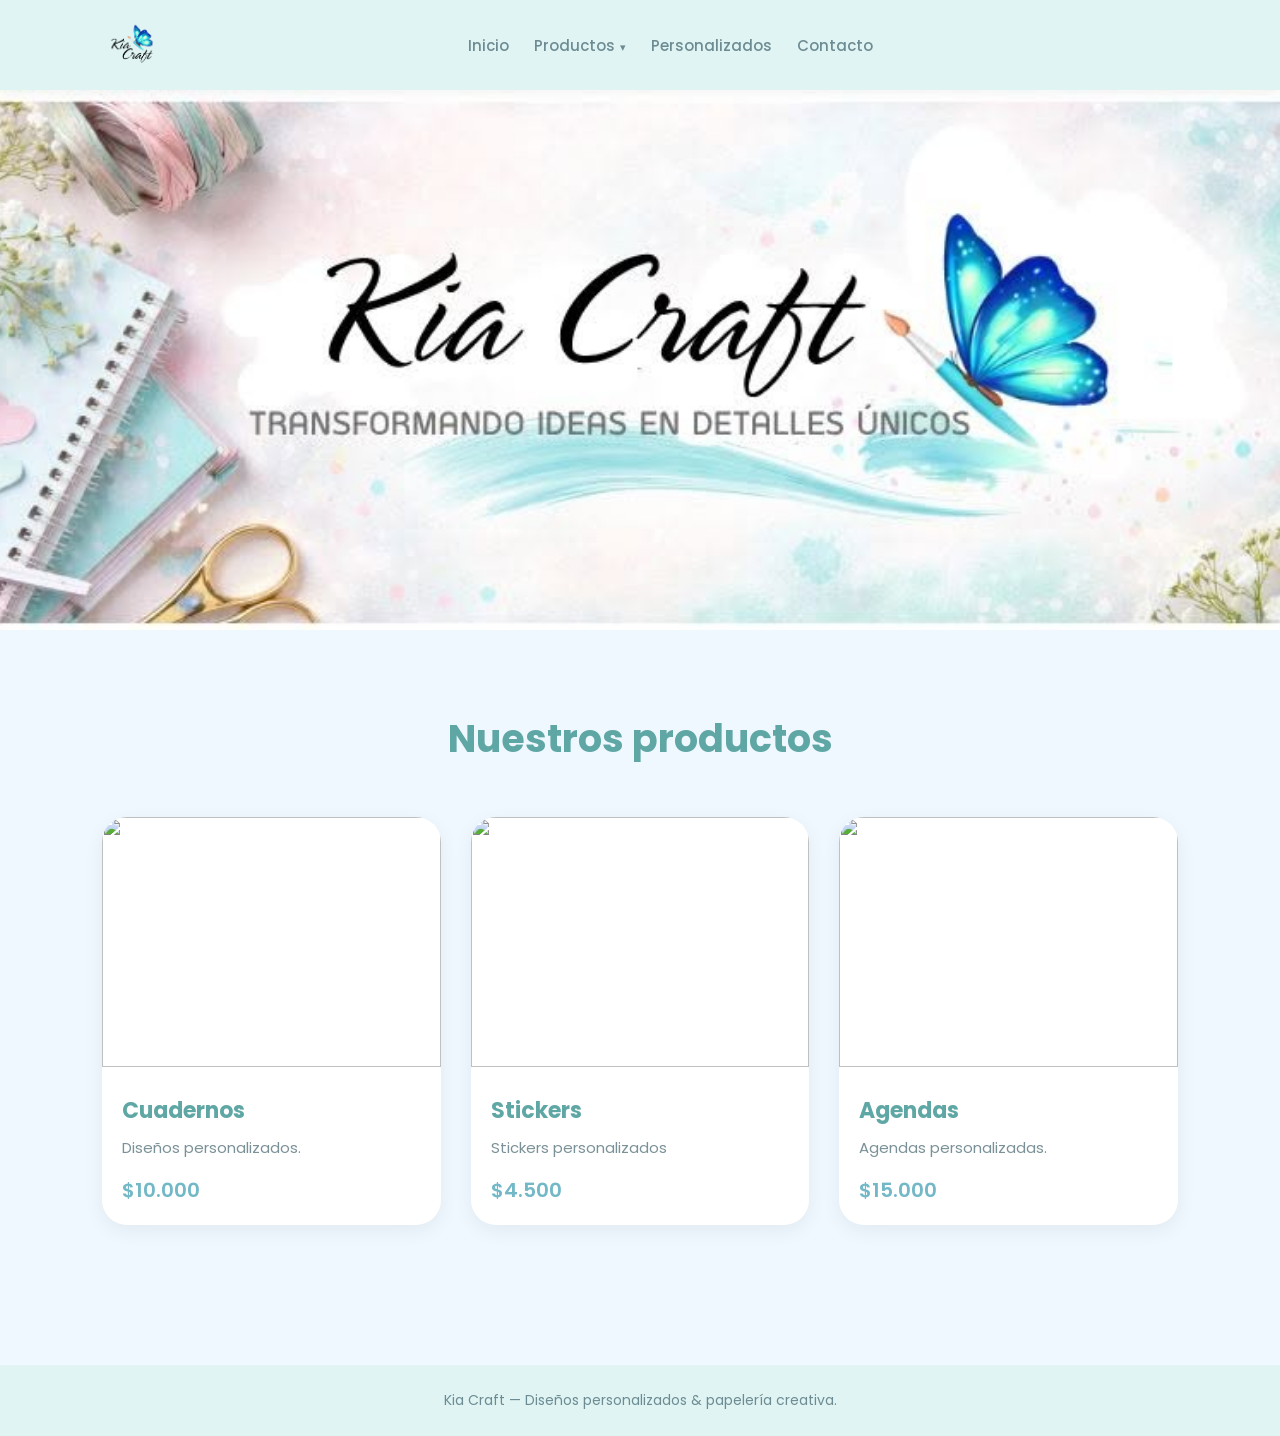
==== public/index.html @ 5d742ffe "Primer commit" ====
<!DOCTYPE html>
<html lang="es">
<head>
  <meta charset="UTF-8" />
  <meta name="viewport" content="width=device-width, initial-scale=1.0"/>
  <title>Kia Craft</title>
  <link href="https://fonts.googleapis.com/css2?family=Great+Vibes&family=Poppins:wght@400;500;600&display=swap" rel="stylesheet">
  <link rel="stylesheet" href="./estilokia.css">
</head>
<body>

  <!-- NAVBAR -->
   <nav>

    <div class="logo">
      <img src="./imagenes/kiacraftlogo.png" alt="Logo Kia Craft">
    </div>

    <ul>
      <li><a href="kiacraft.html">Inicio</a></li>
      <li class="nav-dropdown">
        <a href="#">Productos</a>
        <ul class="submenu">
          <li><a href="papeleria.html">Papelería</a></li>
          <li><a href="regaleria.html">Regalería</a></li>
        </ul>
      </li>
      <li><a href="personalizados.html">Personalizados</a></li>
      <li><a href="contacto.html">Contacto</a></li>
    </ul>

    <div class="nav-derecha">
      <button id="menu-boton" class="menu-toggle" aria-label="Abrir menú">☰</button>
    </div>

  </nav>

  <!-- HERO -->

  <section class="hero">
  </section>

  <!-- PRODUCTOS -->

  <section class="productos">

    <div class="titulo">
      <h3>Nuestros productos</h3>
    </div>

    <div class="cards">

      <div class="card">
        <img src="producto1.jpg" alt="">
        <div class="card-content">
          <h4>Cuadernos</h4>
          <p>Diseños personalizados.</p>
          <div class="precio">$10.000</div>
        </div>
      </div>

      <div class="card">
        <img src="producto2.jpg" alt="">
        <div class="card-content">
          <h4>Stickers</h4>
          <p>Stickers personalizados</p>
          <div class="precio">$4.500</div>
        </div>
      </div>

      <div class="card">
        <img src="producto3.jpg" alt="">
        <div class="card-content">
          <h4>Agendas</h4>
          <p>Agendas personalizadas.</p>
          <div class="precio">$15.000</div>
        </div>
      </div>

    </div>

  </section>

  <!-- FOOTER -->

  <footer>
    Kia Craft —  Diseños personalizados & papelería creativa.
  </footer>

  <script src="./menu.js"></script>
</body>
</html>
---- public/estilokia.css ----
*{
  margin:0;
  padding:0;
  box-sizing:border-box;
  font-family:'Poppins', sans-serif;
}

body{
  background:#F0F8FF;
  color:#4b5d63;
}

/* NAVBAR */
nav{
  width:100%;
  padding:15px 8%; 
  display:flex;
  justify-content:space-between;
  align-items:center;
  background:#dff4f3;
  position:sticky;
  top:0;
  z-index:1000;
  box-shadow:0 2px 10px rgba(0,0,0,0.05);
}

.logo{
  display:flex;
  align-items:center;
  gap:10px;
}

.logo img{
  width:60px;   
  height:60px;  
  object-fit:contain;
}

nav ul{
  display:flex;
  list-style:none;
  gap:25px;
}

nav ul li a{
  text-decoration:none;
  color:#6d8b92;
  font-size:15px;
  font-weight:500;
  transition:0.3s;
}

nav ul li a:hover{
  color:#5fa7a5;
}

/* Contenedor del carrito + botón hamburguesa (a la derecha del nav) */
.nav-derecha{
  display:flex;
  align-items:center;
  gap:8px;
}

.menu-toggle{
  display:none;
  background:none;
  border:none;
  font-size:26px;
  line-height:1;
  color:#5fa7a5;
  cursor:pointer;
  padding:4px 8px;
}

/* DROPDOWN NAVBAR (Productos) */

.nav-dropdown{
  position:relative;
}

.nav-dropdown > a::after{
  content:'▾';
  margin-left:5px;
  font-size:11px;
}

.submenu{
  display:block;
  opacity:0;
  visibility:hidden;
  transform:translate(-50%, 8px);
  position:absolute;
  top:calc(100% + 12px);
  left:50%;
  background:white;
  border-radius:15px;
  box-shadow:0 10px 25px rgba(0,0,0,0.08);
  list-style:none;
  min-width:160px;
  padding:8px;
  z-index:1001;
  transition:opacity 0.25s ease, transform 0.25s ease, visibility 0.25s;
}

.nav-dropdown:hover .submenu,
.nav-dropdown:focus-within .submenu,
.nav-dropdown.submenu-abierto .submenu{
  opacity:1;
  visibility:visible;
  transform:translate(-50%, 0);
}

.submenu li a{
  display:block;
  padding:8px 12px;
  border-radius:10px;
  white-space:nowrap;
}

.submenu li a:hover{
  background:#dff4f3;
}

@media(max-width:768px){
  nav{
    flex-direction:row;
    flex-wrap:wrap;
    justify-content:space-between;
    align-items:center;
    gap:0;
  }

  .menu-toggle{
    display:block;
  }

  nav ul{
    display:none;
    width:100%;
    flex-direction:column;
    gap:15px;
    text-align:center;
    order:4;
    margin-top:20px;
  }

  nav ul.menu-abierto{
    display:flex;
  }

  .nav-dropdown{
    width:100%;
  }

  .submenu{
    position:static;
    transform:none;
    box-shadow:none;
    background:#eef8f8;
    margin-top:0;
    display:none;
  }

  .nav-dropdown.submenu-abierto .submenu{
    display:flex;
    flex-direction:column;
    margin-top:10px;
    transform:none;
    left:auto;
  }
}

/* HERO */

.hero{
  height:60vh;
  background: url('./imagenes/kiacraft.portada.jpg') center/cover no-repeat;
  }

.hero-content h2{
  font-size:80px;
  color:#5fa7a5;
  margin-bottom:20px;
  font-family:'Great Vibes', cursive;
  font-weight:normal;
}

.hero-content p{
  font-size:18px;
  max-width:650px;
  margin:auto;
  line-height:1.7;
  color:#6f8c93;
}

.hero-content button{
  margin-top:35px;
  padding:14px 35px;
  border:none;
  border-radius:40px;
  background:#8fd0d0;
  color:white;
  font-size:16px;
  cursor:pointer;
  transition:0.3s;
  box-shadow:0 4px 15px rgba(143,208,208,0.3);
}

.hero-content button:hover{
  transform:translateY(-3px);
  background:#79c1c1;
}

/* PRODUCTOS */

.productos{
  padding:80px 8%;
}

.titulo{
  text-align:center;
  margin-bottom:50px;
}

.titulo h3{
  font-size:38px;
  color:#5fa7a5;
}

.cards{
  display:grid;
  grid-template-columns:repeat(auto-fit,minmax(250px,1fr));
  gap:30px;
}

.card{
  background:white;
  border-radius:25px;
  overflow:hidden;
  box-shadow:0 6px 20px rgba(0,0,0,0.06);
  transition:0.3s;
}

.card:hover{
  transform:translateY(-8px);
}

.card img{
  width:100%;
  height:250px;
  object-fit:cover;
}

.card-content{
  padding:20px;
}

.card-content h4{
  color:#5fa7a5;
  margin-bottom:10px;
  font-size:22px;
}

.card-content p{
  color:#7a9197;
  font-size:15px;
  line-height:1.5;
}

.precio{
  margin-top:15px;
  font-size:20px;
  color:#73b8c7;
  font-weight:600;
}

/* PÁGINA DE PRODUCTOS (productos.html) */

.tienda-container{
  padding:60px 8%;
}

.titulo-pagina{
  text-align:center;
  margin-bottom:50px;
}

.titulo-pagina h2{
  font-size:38px;
  color:#5fa7a5;
}

.grid-productos{
    display:grid;
    grid-template-columns:repeat(auto-fit, minmax(250px, 300px));
    gap:30px;
    justify-content:center;
  }

.producto-card{
  background:white;
  border-radius:25px;
  overflow:hidden;
  box-shadow:0 6px 20px rgba(0,0,0,0.06);
  transition:0.3s;
  display:flex;
  flex-direction:column;
  height:100%;
}

.producto-card:hover{
  transform:translateY(-8px);
}

.producto-imagen img{
  width:100%;
  height:250px;
  object-fit:cover;
  display:block;
}

.producto-info{
  padding:20px;
  display:flex;
  flex-direction:column;
  flex:1;
}

.producto-titulo{
  display:-webkit-box;
  -webkit-line-clamp:2;
  -webkit-box-orient:vertical;
  overflow:hidden;
  min-height:2.6em;
}

.producto-categoria{
  display:inline-block;
  font-size:12px;
  font-weight:600;
  color:#8fd0d0;
  text-transform:uppercase;
  letter-spacing:0.5px;
  margin-bottom:8px;
}

.producto-titulo{
  color:#5fa7a5;
  margin-bottom:10px;
  font-size:20px;
}

.producto-precio{
  margin-top:10px;
  font-size:20px;
  color:#73b8c7;
  font-weight:600;
}

/* FOOTER */

footer{
  margin-top:60px;
  background:#dff4f3;
  text-align:center;
  padding:25px;
  color:#6d8b92;
  font-size:14px;
}

@media(max-width:768px){

  .hero-content h2{
    font-size:42px;
  }
}

@media(max-width:600px){

  .tienda-container{
    padding:40px 4%;
  }

  .grid-productos{
    grid-template-columns:repeat(3, 1fr);
    gap:10px;
  }

  .producto-imagen img{
    height:90px;
  }

  .producto-info{
    padding:10px 8px;
  }

  .producto-categoria{
    font-size:9px;
  }

  .producto-titulo{
    font-size:12px;
    margin-bottom:4px;
  }

  .producto-precio{
    font-size:14px;
    margin-top:4px;
  }

  .producto-boton{
    padding:6px;
    font-size:0.7rem;
  }
}

@media(max-width:400px){
  .grid-productos{
    grid-template-columns:repeat(2, 1fr);
    gap:14px;
  }

  .producto-imagen img{
    height:130px;
  }

  .producto-info{
    padding:14px 10px;
  }

  .producto-titulo{
    font-size:14px;
  }

  .producto-precio{
    font-size:16px;
  }

  .producto-boton{
    font-size:0.65rem;
    padding:6px 8px;
    width:fit-content;
    align-self:center;
    margin-top:auto;
    white-space:nowrap;
  }
}

/* ===== GALERÍA / VISOR EMERGENTE (Personalizados) ===== */

.modal-galeria{
  display:none;
  position:fixed;
  inset:0;
  background:rgba(0,0,0,0.6);
  z-index:9999;
  justify-content:center;
  align-items:center;
  padding:20px;
}

.modal-galeria .modal-contenido{
  background:white;
  border-radius:20px;
  padding:30px;
  max-width:820px;
  width:100%;
  max-height:90vh;
  overflow-y:auto;
  position:relative;
  display:flex;
  flex-direction:row;
  align-items:flex-start;
  gap:20px;
}

.modal-galeria .btn-cerrar{
  position:absolute;
  top:15px;
  right:20px;
  font-size:28px;
  color:#8fd0d0;
  cursor:pointer;
  line-height:1;
  transition:0.3s;
  z-index:1;
}

.modal-galeria .btn-cerrar:hover{
  color:#5fa7a5;
}

.visor-contenedor{
  display:flex;
  align-items:center;
  justify-content:center;
  gap:15px;
  flex:1.3;
  min-width:0;
  order:2;
}

.visor-info{
  flex:1;
  min-width:180px;
  order:3;
  padding-top:10px;
}

.visor-info h3{
  color:#5fa7a5;
  font-size:22px;
  margin-bottom:12px;
}

.visor-info p{
  color:#7a9197;
  font-size:14px;
  line-height:1.6;
}

.visor-info .producto-boton{
  margin-top:20px;
  max-width:220px;
}

.visor-imagen-principal{
  max-width:100%;
  max-height:65vh;
  object-fit:contain;
  border-radius:15px;
}

.flecha{
  background:#dff4f3;
  border:none;
  color:#5fa7a5;
  width:40px;
  height:40px;
  min-width:40px;
  border-radius:50%;
  font-size:16px;
  cursor:pointer;
  transition:0.3s;
  display:flex;
  align-items:center;
  justify-content:center;
}

.flecha:hover{
  background:#8fd0d0;
  color:white;
}

.miniaturas-contenedor{
  display:flex;
  flex-direction:column;
  gap:10px;
  overflow-y:auto;
  max-height:65vh;
  padding-right:5px;
  order:1;
}

.miniatura{
  width:60px;
  height:60px;
  object-fit:cover;
  border-radius:10px;
  cursor:pointer;
  opacity:0.6;
  border:2px solid transparent;
  transition:0.3s;
  flex-shrink:0;
}

.miniatura:hover{
  opacity:0.9;
}

.miniatura.activa{
  opacity:1;
  border-color:#8fd0d0;
}

@media(max-width:600px){
  .modal-galeria{
    padding:10px;
    align-items:flex-start;
  }

  .modal-galeria .modal-contenido{
    flex-direction:column;
    align-items:center;
    max-height:95vh;
    padding:20px 15px;
    gap:10px;
    margin-top:10px;
  }

  .miniaturas-contenedor{
    flex-direction:row;
    max-height:none;
    max-width:100%;
    overflow-x:auto;
    overflow-y:visible;
    order:2;
    padding-bottom:5px;
  }

  .visor-contenedor{
    order:1;
    width:100%;
  }

  .visor-info{
    order:3;
    text-align:center;
    width:100%;
    padding-top:0;
  }

  .visor-info h3{
    font-size:18px;
    margin-bottom:6px;
  }

  .visor-info p{
    font-size:13px;
    line-height:1.4;
  }

  .visor-imagen-principal{
    max-height:32vh;
  }
  .flecha{
    width:32px;
    height:32px;
    min-width:32px;
    font-size:13px;
  }
}

/* ===== BOTÓN AGREGAR AL CARRITO (tarjeta de producto) ===== */

.producto-boton{
  margin-top:auto;
  width:100%;
  padding:10px;
  border:none;
  border-radius:20px;
  background:#8fd0d0;
  color:white;
  font-size:0.9rem;
  font-family:'Poppins', sans-serif;
  cursor:pointer;
  transition:0.3s;
}

.producto-boton:hover{
  background:#79c1c1;
}

/* ===== CARRITO ===== */

.carrito-btn{
  display:inline-flex;
  align-items:center;
  gap:6px;
  padding:8px 14px;
  background:transparent;
  border:none;
  border-radius:20px;
  color:#5fa7a5;
  font-size:15px;
  font-family:'Poppins', sans-serif;
  cursor:pointer;
  transition:0.3s;
}

.carrito-btn:hover{
  background:#dff4f3;
}

#carrito-cantidad{
  font-size:0.8rem;
  font-weight:600;
  color:#5fa7a5;
  background:#dff4f3;
  border-radius:50%;
  padding:2px 7px;
}

.carrito-overlay{
  position:fixed;
  inset:0;
  background:rgba(0,0,0,.35);
  z-index:9998;
  opacity:0;
  pointer-events:none;
  transition:.3s;
  backdrop-filter:blur(2px);
}

.carrito-overlay--activo{
  opacity:1;
  pointer-events:all;
}

.carrito-panel{
  position:fixed;
  top:0;
  right:-380px;
  width:380px;
  max-width:90%;
  height:100vh;
  background:#fff;
  z-index:9999;
  transition:right .35s ease;
  display:flex;
  flex-direction:column;
  box-shadow:-12px 0 30px rgba(0,0,0,.08);
}

.carrito-panel--activo{
  right:0 !important;
}

.carrito__header{
  padding:18px 24px;
  border-bottom:1px solid #dff4f3;
  display:flex;
  justify-content:space-between;
  align-items:center;
}

.carrito__titulo{
  font-family:'Great Vibes', cursive;
  font-size:28px;
  color:#5fa7a5;
}

.carrito__cerrar{
  width:36px;
  height:36px;
  border:none;
  background:transparent;
  color:#8fd0d0;
  cursor:pointer;
  font-size:22px;
  transition:.25s;
}

.carrito__cerrar:hover{
  color:#5fa7a5;
}

.carrito__items{
  flex:1;
  overflow-y:auto;
  padding:20px;
}

.carrito__item{
  display:flex;
  align-items:center;
  gap:15px;
  background:#fff;
  border-radius:18px;
  padding:14px;
  margin-bottom:15px;
  border:1px solid #dff4f3;
  box-shadow:0 5px 15px rgba(0,0,0,.04);
}

.carrito__item-img{
  width:60px;
  height:60px;
  object-fit:cover;
  border-radius:12px;
  flex-shrink:0;
}

.carrito__item-detalle{
  flex:1;
  min-width:0;
}

.carrito__item-nombre{
  font-weight:500;
  font-size:0.85rem;
  color:#4b5d63;
}

.carrito__item-precio{
  font-size:0.8rem;
  color:#7a9197;
}

.carrito__item-quitar{
  width:32px;
  height:32px;
  border:none;
  border-radius:50%;
  background:#dff4f3;
  color:#5fa7a5;
  cursor:pointer;
  font-size:16px;
  display:flex;
  align-items:center;
  justify-content:center;
  transition:.3s;
}

.carrito__item-quitar:hover{
  background:#8fd0d0;
  color:white;
}

.carrito__vacio{
  text-align:center;
  padding:60px 20px;
  color:#7a9197;
}

.carrito__vacio-icono{
  font-size:3rem;
  opacity:0.3;
  margin-bottom:15px;
}

.carrito__footer{
  padding:20px 24px;
  border-top:1px solid #dff4f3;
}

.carrito__total{
  display:flex;
  justify-content:space-between;
  align-items:baseline;
  margin-bottom:20px;
}

.carrito__total-label{
  font-size:0.85rem;
  color:#7a9197;
}

.carrito__total-valor{
  font-size:1.25rem;
  font-weight:700;
  color:#4b5d63;
}

.carrito__checkout{
  width:100%;
  padding:14px;
  border:none;
  border-radius:30px;
  background:#8fd0d0;
  color:white;
  font-size:15px;
  font-weight:600;
  cursor:pointer;
  transition:.25s;
}

.carrito__checkout:hover{
  background:#79c1c1;
  transform:translateY(-2px);
  box-shadow:0 8px 18px rgba(143,208,208,.35);
}

/* ===== TOAST ===== */

.toast{
  position:fixed;
  bottom:30px;
  left:50%;
  transform:translateX(-50%) translateY(20px);
  background:#5fa7a5;
  color:#fff;
  padding:12px 24px;
  border-radius:40px;
  font-size:0.85rem;
  font-weight:500;
  box-shadow:0 8px 20px rgba(0,0,0,0.1);
  z-index:300;
  opacity:0;
  pointer-events:none;
  transition:all 0.3s;
}

.toast--activo{
  opacity:1;
  transform:translateX(-50%) translateY(0);
}

/* ===== CHECKOUT ===== */

.checkout-container{
  padding:60px 8%;
  max-width:1100px;
  margin:0 auto;
}

.checkout-grid{
  display:grid;
  grid-template-columns:1fr 1fr;
  gap:40px;
  margin-top:20px;
}

.checkout-resumen,
.checkout-pago{
  background:white;
  border-radius:25px;
  padding:30px;
  box-shadow:0 6px 20px rgba(0,0,0,0.06);
}

.checkout-resumen h3,
.checkout-pago h3{
  color:#5fa7a5;
  font-size:24px;
  margin-bottom:20px;
}

.checkout-item{
  display:flex;
  align-items:center;
  gap:15px;
  padding:12px 0;
  border-bottom:1px solid #eef6f6;
}

.checkout-item img{
  width:55px;
  height:55px;
  object-fit:cover;
  border-radius:10px;
}

.checkout-item-info{
  flex:1;
}

.checkout-item-nombre{
  font-size:0.9rem;
  color:#4b5d63;
}

.checkout-item-detalle{
  font-size:0.8rem;
  color:#7a9197;
}

.checkout-total{
  display:flex;
  justify-content:space-between;
  align-items:center;
  margin-top:20px;
  padding-top:20px;
  border-top:2px solid #dff4f3;
  font-size:1.3rem;
  font-weight:600;
  color:#4b5d63;
}

.checkout-subtexto{
  color:#7a9197;
  font-size:0.9rem;
  margin-bottom:20px;
  line-height:1.6;
}

.metodo-pago{
  background:#f0f8fF;
  border-radius:15px;
  padding:15px 20px;
  margin-bottom:15px;
}

.metodo-pago h4{
  color:#5fa7a5;
  margin-bottom:8px;
  font-size:16px;
}

.metodo-pago p{
  font-size:0.9rem;
  color:#6f8c93;
  margin-bottom:4px;
}

.checkout-whatsapp{
  display:block;
  text-align:center;
  margin-top:10px;
  padding:14px;
  border-radius:30px;
  background:#8fd0d0;
  color:white;
  text-decoration:none;
  font-weight:600;
  transition:0.3s;
}

.checkout-whatsapp:hover{
  background:#79c1c1;
  transform:translateY(-2px);
}

@media(max-width:768px){
  .checkout-grid{
    grid-template-columns:1fr;
  }
}
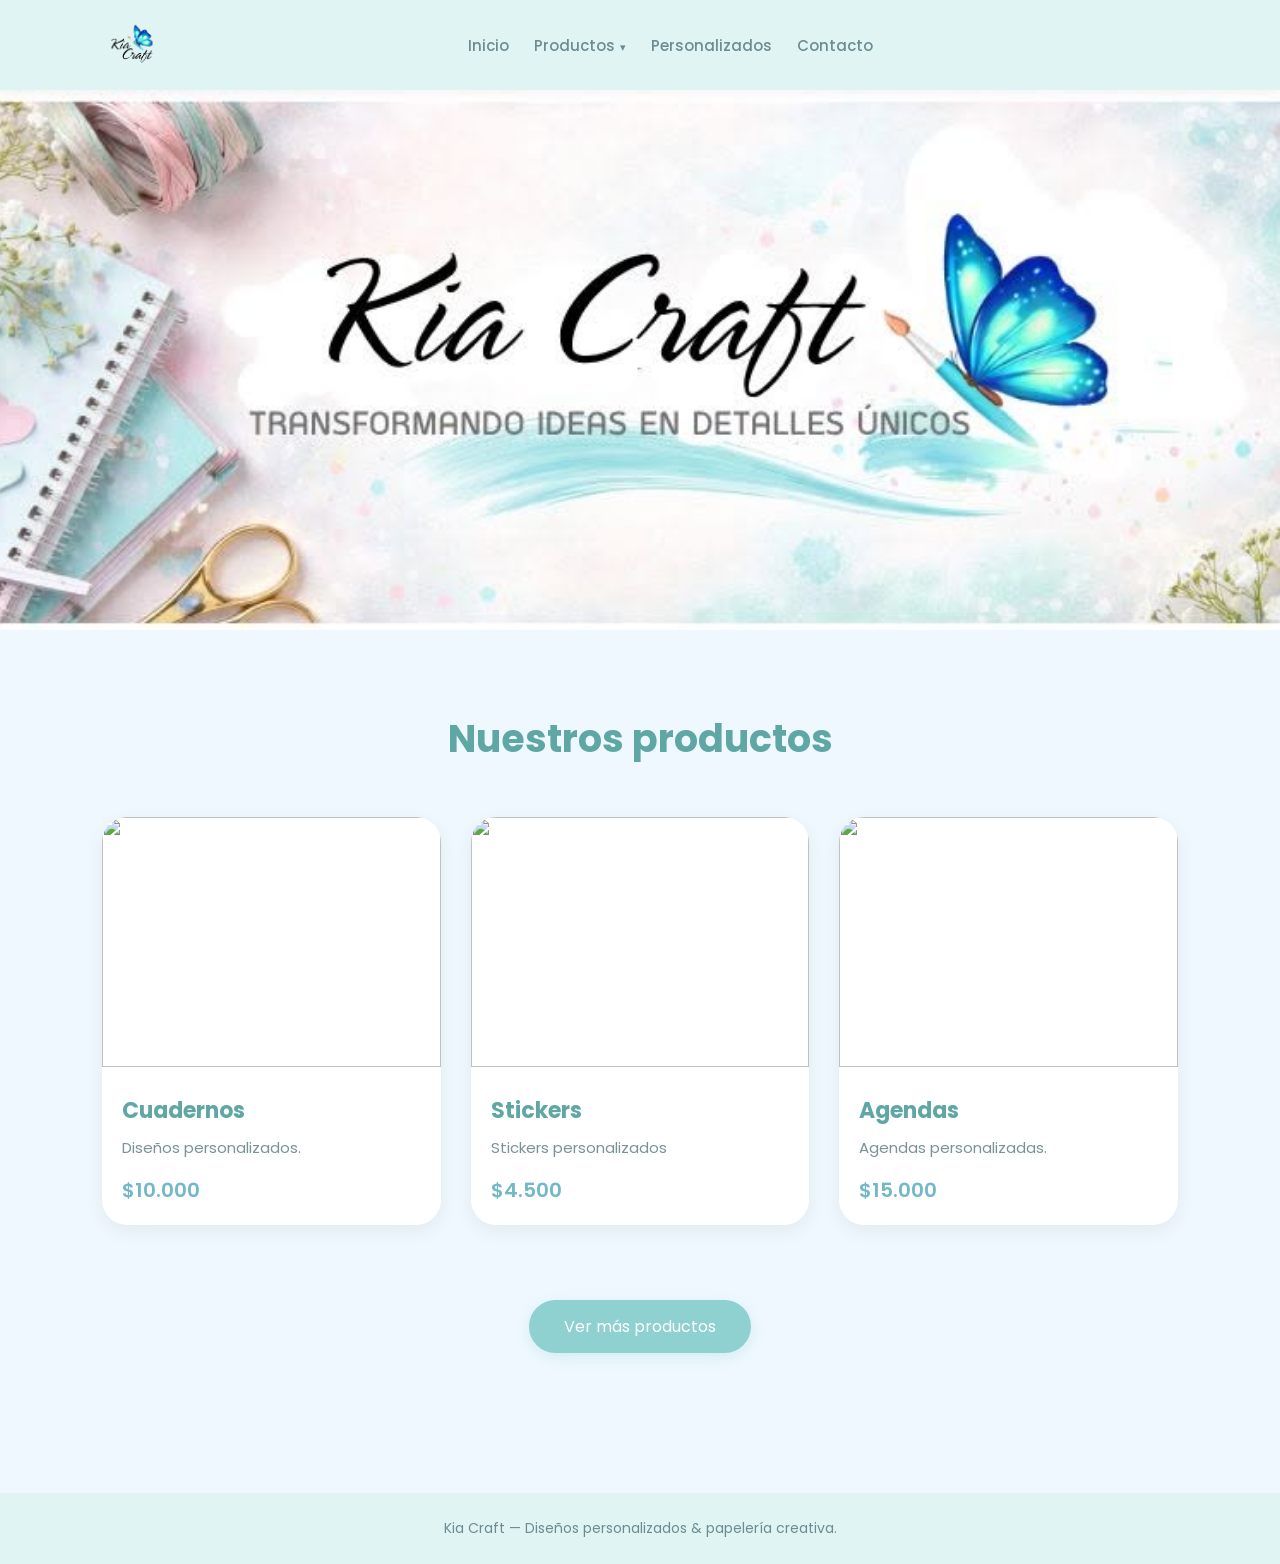
==== commit ba4ec7db: "numero de wp y pag index" ====
--- a/public/index.html
+++ b/public/index.html
@@ -78,6 +78,9 @@
       </div>
 
     </div>
+    <div style="text-align:center; margin-top:40px;">
+      <a href="papeleria.html" class="hero-content"><button class="producto-boton" style="width:auto; padding:14px 35px; border-radius:40px;">Ver más productos</button></a>
+    </div>
 
   </section>
 
--- a/public/estilokia.css
+++ b/public/estilokia.css
@@ -373,6 +373,15 @@
   .hero-content h2{
     font-size:42px;
   }
+
+  .hero{
+    height:0;
+    padding-top:38.46%; /* ⚠ ajustá este número, ver abajo cómo */
+    background-size:contain;
+    background-position:top center;
+    background-color:#F0F8FF;
+    background-repeat:no-repeat;
+  }
 }
 
 @media(max-width:600px){
@@ -381,59 +390,31 @@
     padding:40px 4%;
   }
 
-  .grid-productos{
-    grid-template-columns:repeat(3, 1fr);
-    gap:10px;
-  }
-
-  .producto-imagen img{
-    height:90px;
-  }
-
-  .producto-info{
-    padding:10px 8px;
-  }
-
-  .producto-categoria{
-    font-size:9px;
-  }
-
-  .producto-titulo{
-    font-size:12px;
-    margin-bottom:4px;
-  }
-
-  .producto-precio{
-    font-size:14px;
-    margin-top:4px;
-  }
-
-  .producto-boton{
-    padding:6px;
-    font-size:0.7rem;
-  }
-}
-
-@media(max-width:400px){
   .grid-productos{
     grid-template-columns:repeat(2, 1fr);
     gap:14px;
   }
 
   .producto-imagen img{
-    height:130px;
+    height:160px;
   }
 
   .producto-info{
     padding:14px 10px;
   }
 
+  .producto-categoria{
+    font-size:9px;
+  }
+
   .producto-titulo{
     font-size:14px;
+    margin-bottom:4px;
   }
 
   .producto-precio{
     font-size:16px;
+    margin-top:4px;
   }
 
   .producto-boton{
@@ -443,6 +424,34 @@
     align-self:center;
     margin-top:auto;
     white-space:nowrap;
+  }
+}
+@media(max-width:600px){
+  .cards{
+    grid-template-columns:repeat(2, 1fr);
+    gap:14px;
+  }
+
+  .card img{
+    height:160px;
+  }
+
+  .card-content{
+    padding:14px 10px;
+  }
+
+  .card-content h4{
+    font-size:14px;
+    margin-bottom:4px;
+  }
+
+  .card-content p{
+    font-size:12px;
+  }
+
+  .precio{
+    font-size:16px;
+    margin-top:4px;
   }
 }
 
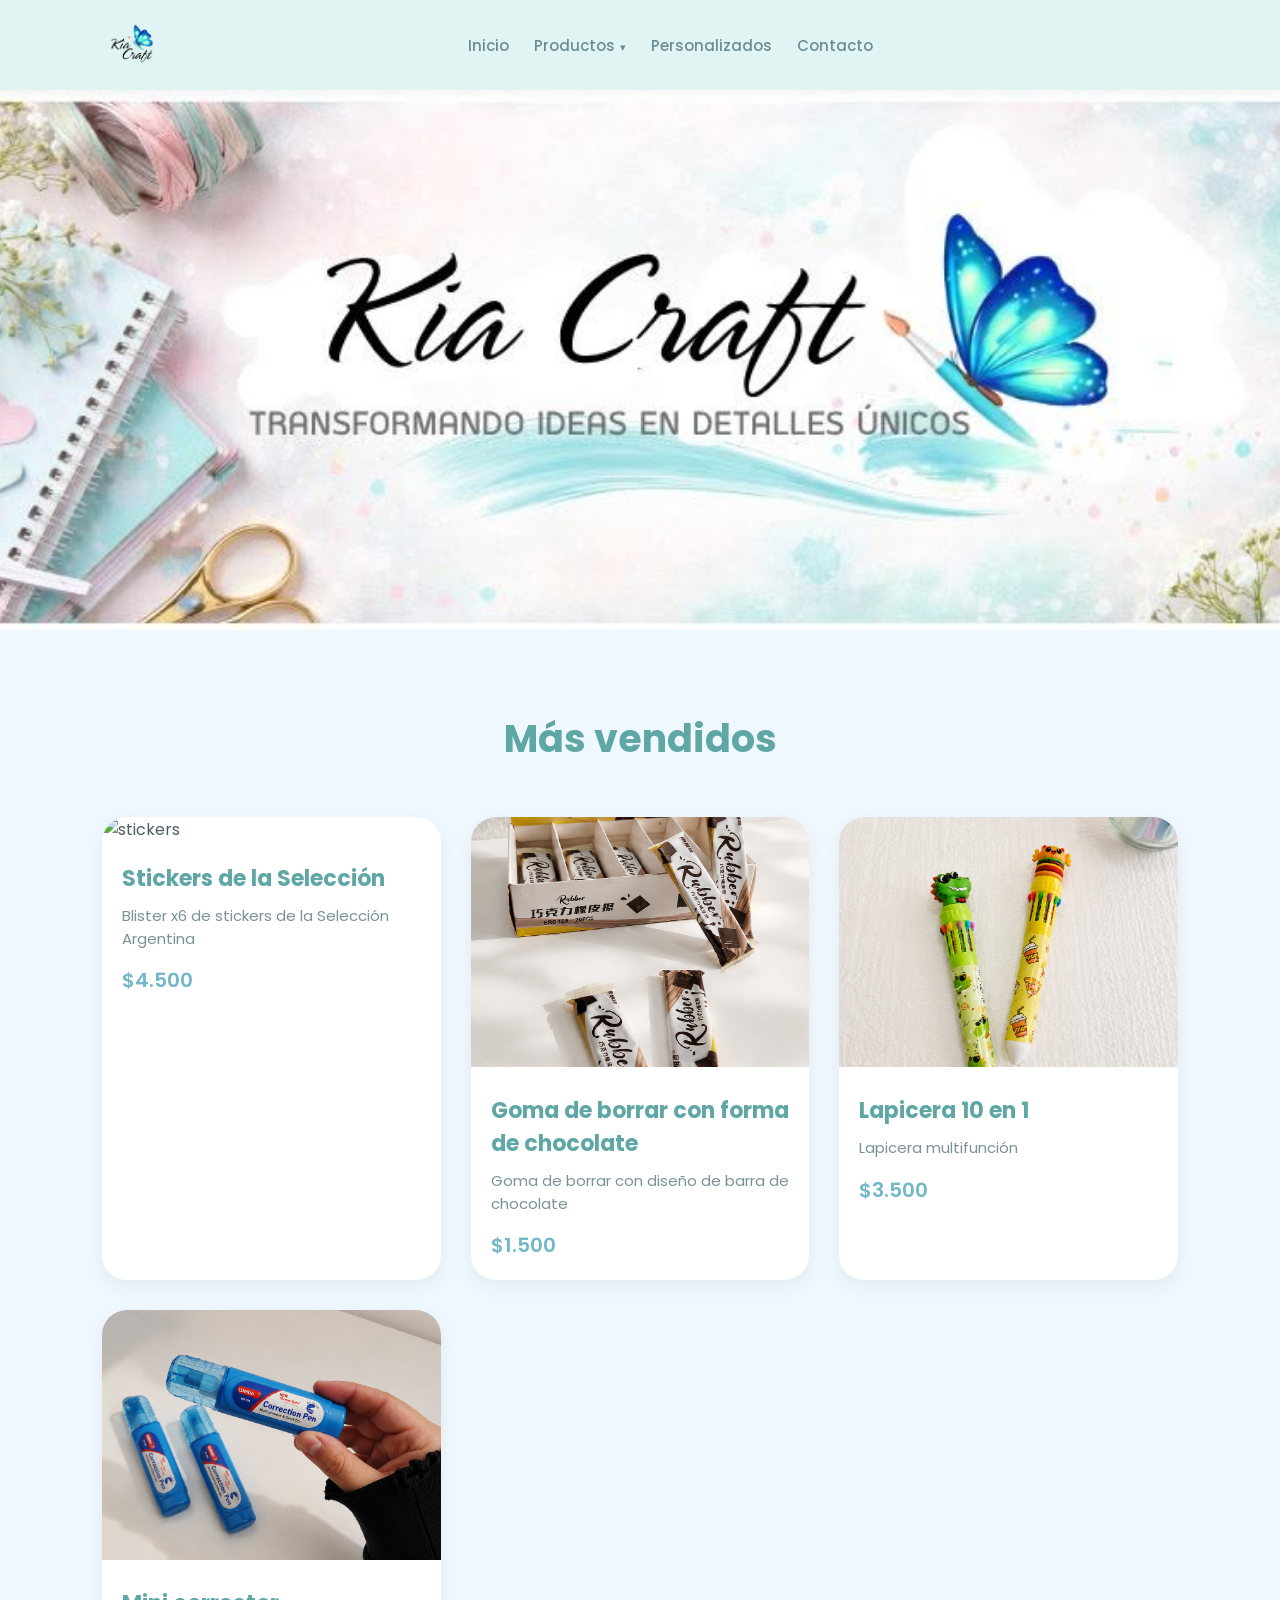
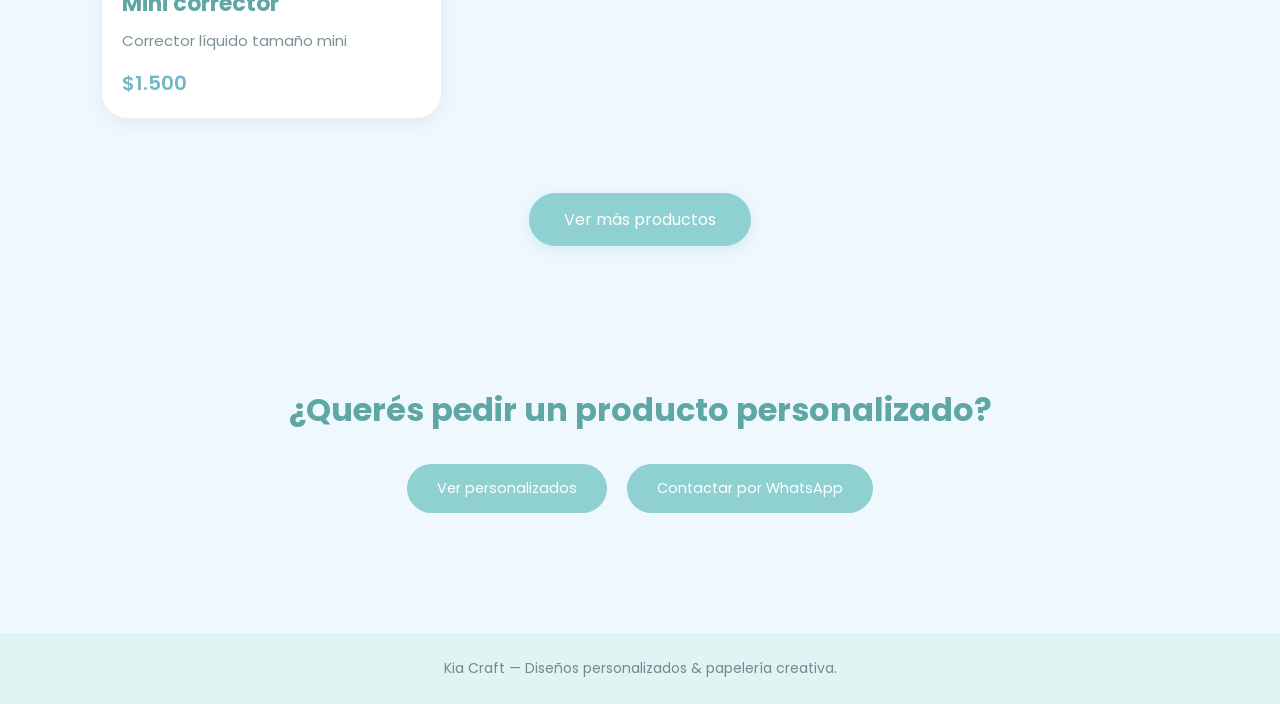
==== commit c6a25aeb: "agregue botones y seccion en ind" ====
--- a/public/index.html
+++ b/public/index.html
@@ -45,35 +45,44 @@
   <section class="productos">
 
     <div class="titulo">
-      <h3>Nuestros productos</h3>
+      <h3>Más vendidos</h3>
     </div>
 
     <div class="cards">
 
-      <div class="card">
-        <img src="producto1.jpg" alt="">
+      <div class="card" onclick="location.href='papeleria.html'">
+        <img src="imagenes/stickers/stickers1.jpg" alt="stickers">
         <div class="card-content">
-          <h4>Cuadernos</h4>
-          <p>Diseños personalizados.</p>
-          <div class="precio">$10.000</div>
-        </div>
-      </div>
-
-      <div class="card">
-        <img src="producto2.jpg" alt="">
-        <div class="card-content">
-          <h4>Stickers</h4>
-          <p>Stickers personalizados</p>
+          <h4>Stickers de la Selección</h4>
+          <p>Blister x6 de stickers de la Selección Argentina</p>
           <div class="precio">$4.500</div>
         </div>
       </div>
 
-      <div class="card">
-        <img src="producto3.jpg" alt="">
+      <div class="card" onclick="location.href='papeleria.html'">
+        <img src="imagenes/gomas/choco1.png" alt="goma">
         <div class="card-content">
-          <h4>Agendas</h4>
-          <p>Agendas personalizadas.</p>
-          <div class="precio">$15.000</div>
+          <h4>Goma de borrar con forma de chocolate</h4>
+          <p>Goma de borrar con diseño de barra de chocolate</p>
+          <div class="precio">$1.500</div>
+        </div>
+      </div>
+
+      <div class="card" onclick="location.href='papeleria.html'">
+        <img src="imagenes/lapices/multi1.png" alt="multi">
+        <div class="card-content">
+          <h4>Lapicera 10 en 1</h4>
+          <p>Lapicera multifunción</p>
+          <div class="precio">$3.500</div>
+        </div>
+      </div>
+
+      <div class="card" onclick="location.href='papeleria.html'">
+        <img src="imagenes/corrector/corrector1.png" alt="corrector">
+        <div class="card-content">
+          <h4>Mini corrector</h4>
+          <p>Corrector líquido tamaño mini</p>
+          <div class="precio">$1.500</div>
         </div>
       </div>
 
@@ -82,6 +91,19 @@
       <a href="papeleria.html" class="hero-content"><button class="producto-boton" style="width:auto; padding:14px 35px; border-radius:40px;">Ver más productos</button></a>
     </div>
 
+  </section>
+
+  <!-- CTA PERSONALIZADOS -->
+  <section class="personalizados-cta">
+    <h3>¿Querés pedir un producto personalizado?</h3>
+    <div class="personalizados-cta-botones">
+      <a href="personalizados.html">
+        <button class="producto-boton">Ver personalizados</button>
+      </a>
+      <a href="https://wa.me/542975167569" target="_blank">
+        <button class="producto-boton producto-boton--whatsapp">Contactar por WhatsApp</button>
+      </a>
+    </div>
   </section>
 
   <!-- FOOTER -->
--- a/public/estilokia.css
+++ b/public/estilokia.css
@@ -239,6 +239,7 @@
   overflow:hidden;
   box-shadow:0 6px 20px rgba(0,0,0,0.06);
   transition:0.3s;
+  cursor: pointer;
 }
 
 .card:hover{
@@ -355,6 +356,40 @@
   font-size:20px;
   color:#73b8c7;
   font-weight:600;
+}
+
+/* CTA PERSONALIZADOS */
+
+.personalizados-cta{
+  text-align:center;
+  padding:60px 8%;
+}
+
+.personalizados-cta h3{
+  font-size:32px;
+  color:#5fa7a5;
+  margin-bottom:30px;
+}
+
+.personalizados-cta-botones{
+  display:flex;
+  justify-content:center;
+  gap:20px;
+  flex-wrap:wrap;
+}
+
+.personalizados-cta-botones button{
+  width:auto;
+  padding:14px 30px;
+  border-radius:40px;
+}
+
+.producto-boton--whatsapp{
+  background:#8fd0d0;
+}
+
+.producto-boton--whatsapp:hover{
+  background:#79c1c1;
 }
 
 /* FOOTER */
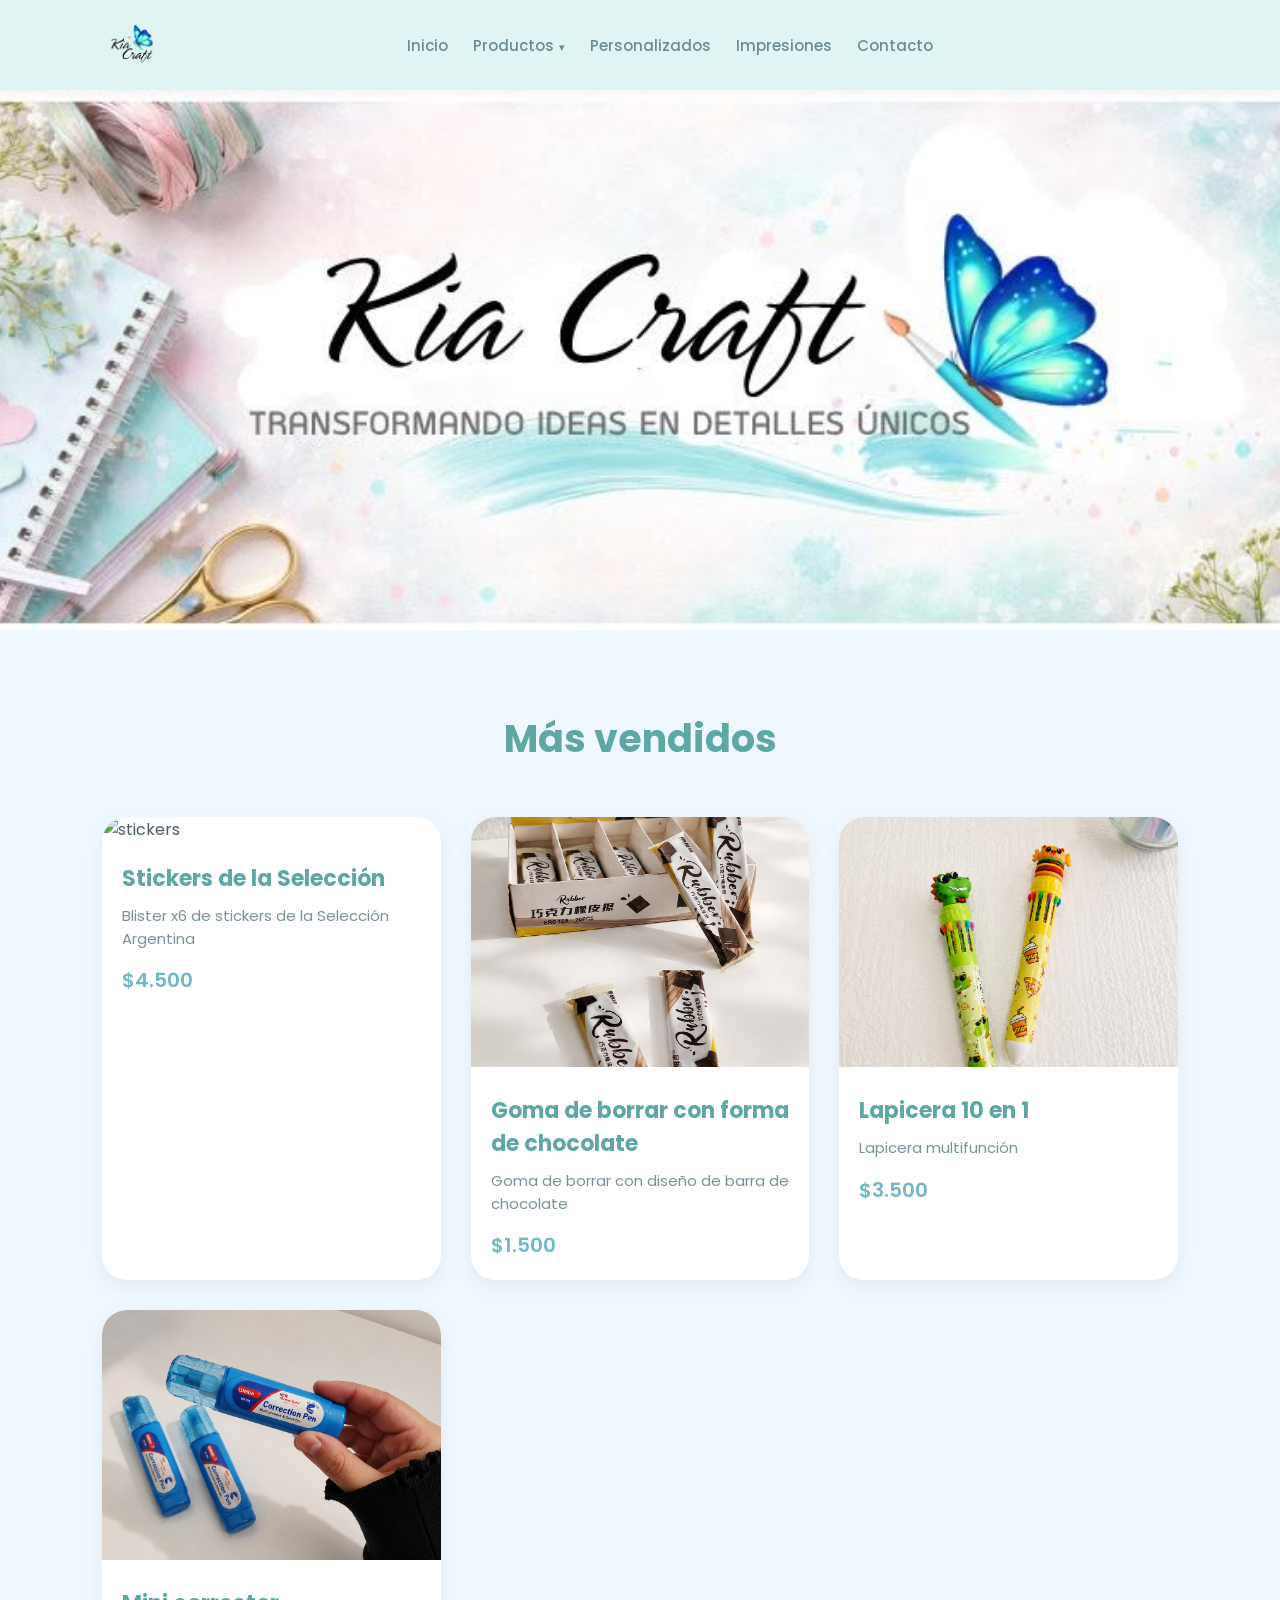
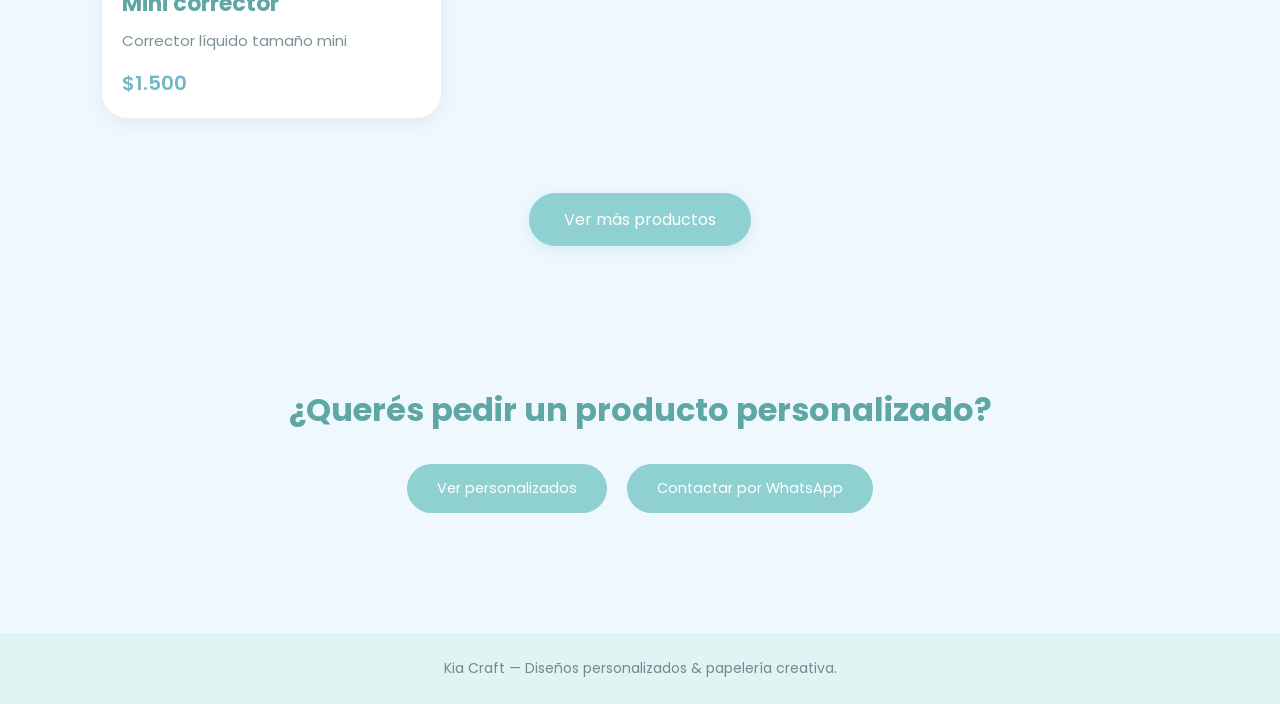
==== commit 3f93202c: "agregué impresiones" ====
--- a/public/index.html
+++ b/public/index.html
@@ -5,6 +5,7 @@
   <meta name="viewport" content="width=device-width, initial-scale=1.0"/>
   <title>Kia Craft</title>
   <link href="https://fonts.googleapis.com/css2?family=Great+Vibes&family=Poppins:wght@400;500;600&display=swap" rel="stylesheet">
+  <link rel="icon" type="image/png" href="./imagenes/kialogo.png">
   <link rel="stylesheet" href="./estilokia.css">
 </head>
 <body>
@@ -26,6 +27,7 @@
         </ul>
       </li>
       <li><a href="personalizados.html">Personalizados</a></li>
+      <li><a href="impresiones">Impresiones</a></li>
       <li><a href="contacto.html">Contacto</a></li>
     </ul>
 
--- a/public/estilokia.css
+++ b/public/estilokia.css
@@ -1059,4 +1059,75 @@
   .checkout-grid{
     grid-template-columns:1fr;
   }
+}
+/* IMPRESIONES */
+
+.imprenta-container{
+  max-width:900px;
+  margin:0 auto;
+  padding:50px 6%;
+}
+
+.imprenta-seccion{
+  background:white;
+  border-radius:20px;
+  padding:25px 30px;
+  margin-bottom:25px;
+  box-shadow:0 6px 20px rgba(0,0,0,0.06);
+}
+
+.imprenta-seccion h3{
+  color:#5fa7a5;
+  margin-bottom:15px;
+}
+
+.imprenta-lista{
+  list-style:none;
+  display:grid;
+  grid-template-columns:repeat(2, 1fr);
+  gap:10px 20px;
+}
+
+.imprenta-lista li{
+  padding-left:20px;
+  position:relative;
+  color:#555;
+}
+
+.imprenta-lista li::before{
+  content:"🖨";
+  position:absolute;
+  left:0;
+}
+
+.imprenta-pasos{
+  padding-left:20px;
+}
+
+.imprenta-pasos li{
+  margin-bottom:10px;
+  color:#555;
+}
+
+.imprenta-cta{
+  text-align:center;
+  margin-top:40px;
+}
+
+.imprenta-cta button{
+  width:auto;
+  padding:14px 35px;
+  border-radius:40px;
+}
+
+.imprenta-aclaracion{
+  margin-top:15px;
+  font-size:13px;
+  color:#8a9b9e;
+}
+
+@media(max-width:600px){
+  .imprenta-lista{
+    grid-template-columns:1fr;
+  }
 }
